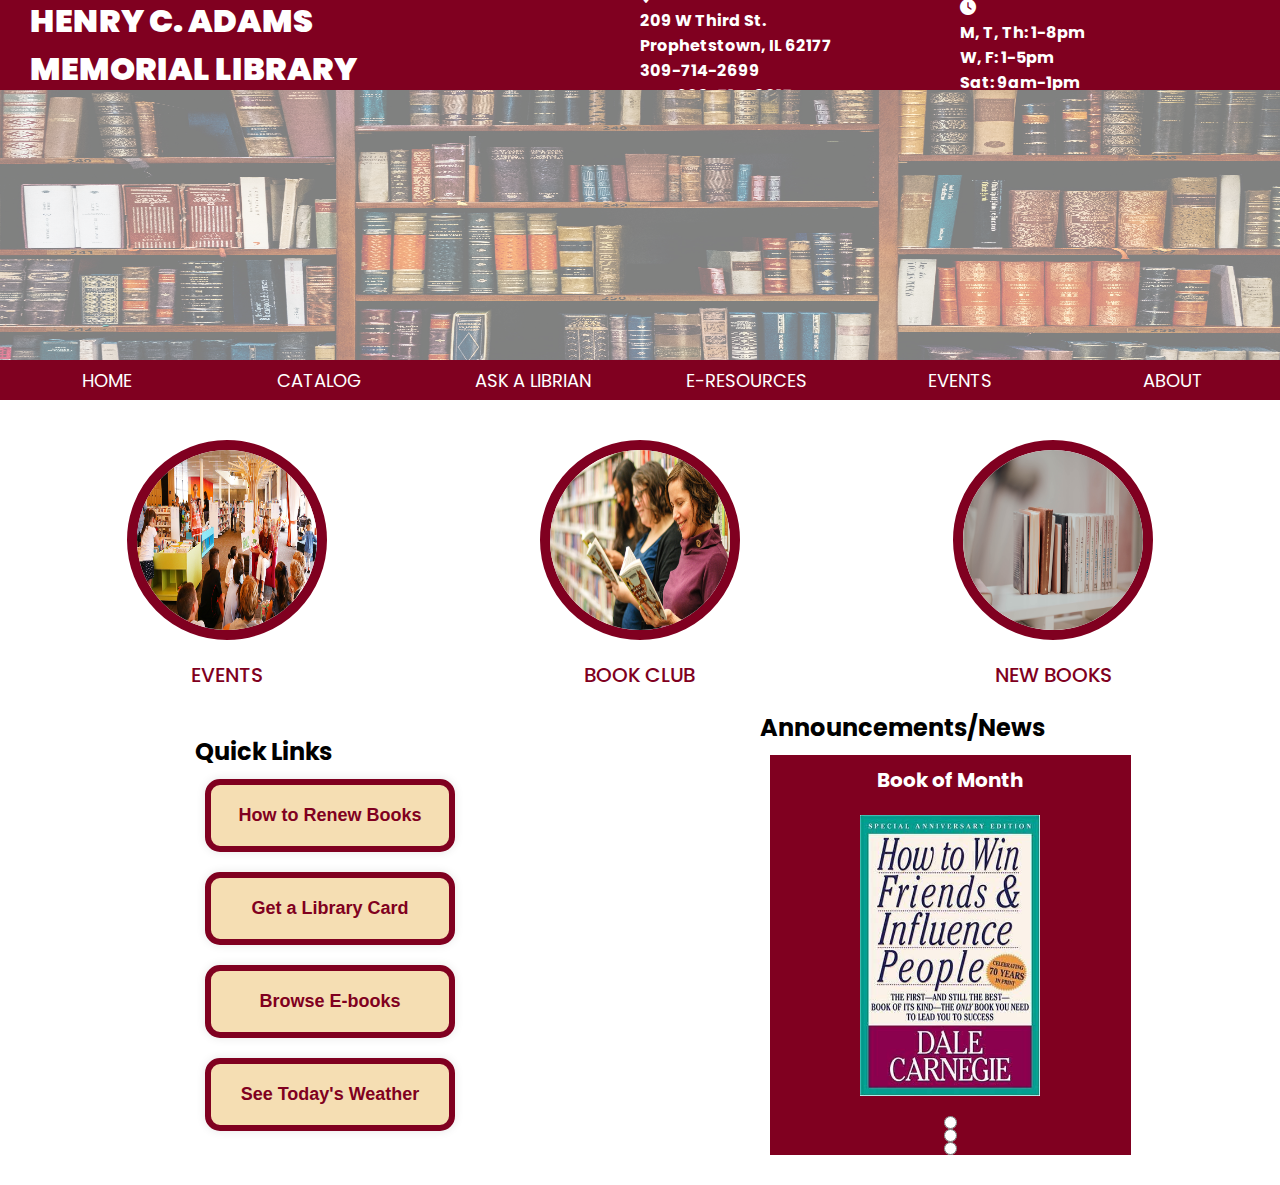
==== index.html @ bca825b5 "init the web" ====
<!DOCTYPE html>
<html lang="en">
    <head>
        <meta charset="UTF-8">
        <meta http-equiv="X-UA-Compatible" content="IE=edge">
        <meta name="viewport" content="width=device-width, initial-scale=1.0">
        <link rel="preconnect" href="https://fonts.googleapis.com">
        <link rel="preconnect" href="https://fonts.gstatic.com" crossorigin>
        <link href="https://fonts.googleapis.com/css2?family=Poppins:wght@400;500&display=swap" rel="stylesheet">
        <link rel="stylesheet" href="./style.css">
        <link rel="stylesheet" href="path/to/font-awesome/css/font-awesome.min.css">
        <link rel="stylesheet" href="https://cdnjs.cloudflare.com/ajax/libs/font-awesome/6.4.0/css/all.min.css"/>
        <title>Landing Page</title>
    </head>

    <body>
        <header>
            <div class="logo-container">
                <h1 class="logo">HENRY C. ADAMS <br> MEMORIAL LIBRARY</h1>
            </div>
            <div class="location-container">
                <i class="fa-sharp fa-solid fa-location-dot"></i>
                <h4 class="location">
                    209 W Third St. <br>
                    Prophetstown, IL 62177 <br>
                    309-714-2699 <br>
                    Fax: 309-714-9015
                </h4>
            </div>
            <div class="time-container">
                <i class="fa-solid fa-clock"></i>
                <h4 class="time">
                    M, T, Th: 1-8pm <br>
                    W, F: 1-5pm <br>
                    Sat: 9am-1pm
                </h4>
            </div>
            
        </header>

        <div class="img-intro">
            <img src="./img/intro-lib.jpg" alt="intro">
        </div>

        <nav class="nav-bar">
            <ul class="nav-links">
                <li><a class="nav-link" href="#">HOME</a></li>
                <li><a class="nav-link" href="#">CATALOG</a></li>
                <li><a class="nav-link" href="#">ASK A LIBRIAN</a></li>
                <li><a class="nav-link" href="#">E-RESOURCES</a></li>
                <li><a class="nav-link" href="#">EVENTS</a></li>
                <li><a class="nav-link" href="#">ABOUT</a></li>
            </ul>
        </nav>

        <main>
            <section class="activity">
                <div class="event frame">
                    <img class="circle" src="./img/lib-event.jpg" alt="event">
                    <a class="act-link" href="#">EVENTS</a>
                </div>
                <div class="club frame">
                    <img class="circle" src="./img/lib-club.jpg" alt="club">
                    <a class="act-link" href="#">BOOK CLUB</a>
                </div>
                <div class="book frame">
                    <img class="circle" src="./img/new-book.jpg" alt="book">
                    <a class="act-link" href="#">NEW BOOKS</a>
                </div>
            </section>

            <section class="access-info">
                <div class="quick-link">
                    <h2 class="title">Quick Links</h2>
                    <button class="btn">How to Renew Books</button>
                    <button class="btn">Get a Library Card</button>
                    <button class="btn">Browse E-books</button>
                    <button class="btn">See Today's Weather</button>
                </div>

                <div class="news">
                    <h2 class="title">Announcements/News</h2>
                    <div class="display-sliding">
                        <h2 class="sub-title">Book of Month</h2>
                        <img class="book-sliding" src="./img/book-sample.jpg" alt="book-sample">
                        <input type="radio" name="radio-btn" id="radio1">
                        <input type="radio" name="radio-btn" id="radio2">
                        <input type="radio" name="radio-btn" id="radio3">
                    </div>
                </div>
            </section>
        </main>
    </body>
</html>
---- style.css ----
* {
    margin: 0px;
    padding: 0px;
    box-sizing: border-box;
}

body {
    font-family: 'Poppins', sans-serif;
}

header {
    display: flex;
    background: #800020; 
    height: 10vh;
    margin: auto;
    align-items: center;
}

.nav-bar {
    position: relative;
    background: #800020;
    margin: auto;
    height: 40px;

}

.logo-container {
    display: flex;
    color: white;
    flex: 2;
}

.logo {
    font-weight: 1000;
    margin:30px
}

.location-container {
    color: white;
    flex: 1;
}

.time-container {
    color: white;
    flex: 1;
}

.nav-links {
    height: 100%;
    display: grid;
    grid-template-columns: repeat(6, 1fr);
    justify-content: space-around;
    justify-items: center;
    list-style: none;
    align-items: center;
}

.nav-link {
    color: white;
    font-size: 18px;
    text-decoration: none;
}

.img-intro img {
    display: flex;
    width: 100%;
    height: 30vh;
    margin: auto;
    align-items: center;
    opacity: 50%;
}

.activity {
    height: 100%;
    display: grid;
    grid-template-columns: repeat(3, 1fr);
    justify-content: space-around;
    justify-items: center;
    align-items: center;
    margin: 20px;
}

.act-link{
    color:#800020;
    font-size: 20px;
    font-weight: 500;
    text-decoration: none;
}

.circle {
    border-radius:50%;
    width:200px;
    height:200px;
    border:10px solid #800020;
    margin: 20px;
}

.frame {
    display: flex;
    flex-direction: column;
    align-items: center;
}

.access-info {
    height: 100%;
    display: grid;
    grid-template-columns: repeat(2, 1fr);
    justify-content: space-around;
    justify-items: center;
    align-items: center;
    margin: 20px;
}

.quick-link {
    display: flex;
    flex-direction: column;
}

.btn {
    border:6px solid #800020;
    background:  wheat;
    color: #800020;
    width: 250px;
    padding: 20px;
    cursor: pointer;
    margin: 10px;
    font-size: 18px;
    font-weight: bold;
    border-radius: 15px;
    box-shadow: 0 0 10px rgba(0, 0, 0, 0.1);
    -webkit-transition-duration: 0.3s;
    transition-duration: 0.3s;
    -webkit-transition-property: box-shadow, transform;
    transition-property: box-shadow, transform;
}

.btn:hover, .btn:focus, .btn:active {
    box-shadow: 0 0 20px rgba(0, 0, 0, 0.5);
    -webkit-transform: scale(1.1);
    transform: scale(1.1);
}

.sub-title {
    color: white;
    font-size: 20px;
    margin-top: 10px;
}

.book-sliding{
    display: flex;
    width: 50%;
    margin: 20px;
    align-items: center;

}

.display-sliding {
    background: #800020; 
    height: 100%;
    display: flex;
    flex-direction: column;
    justify-content: space-around;
    justify-items: center;
    align-items: center;
    margin: 10px;
}
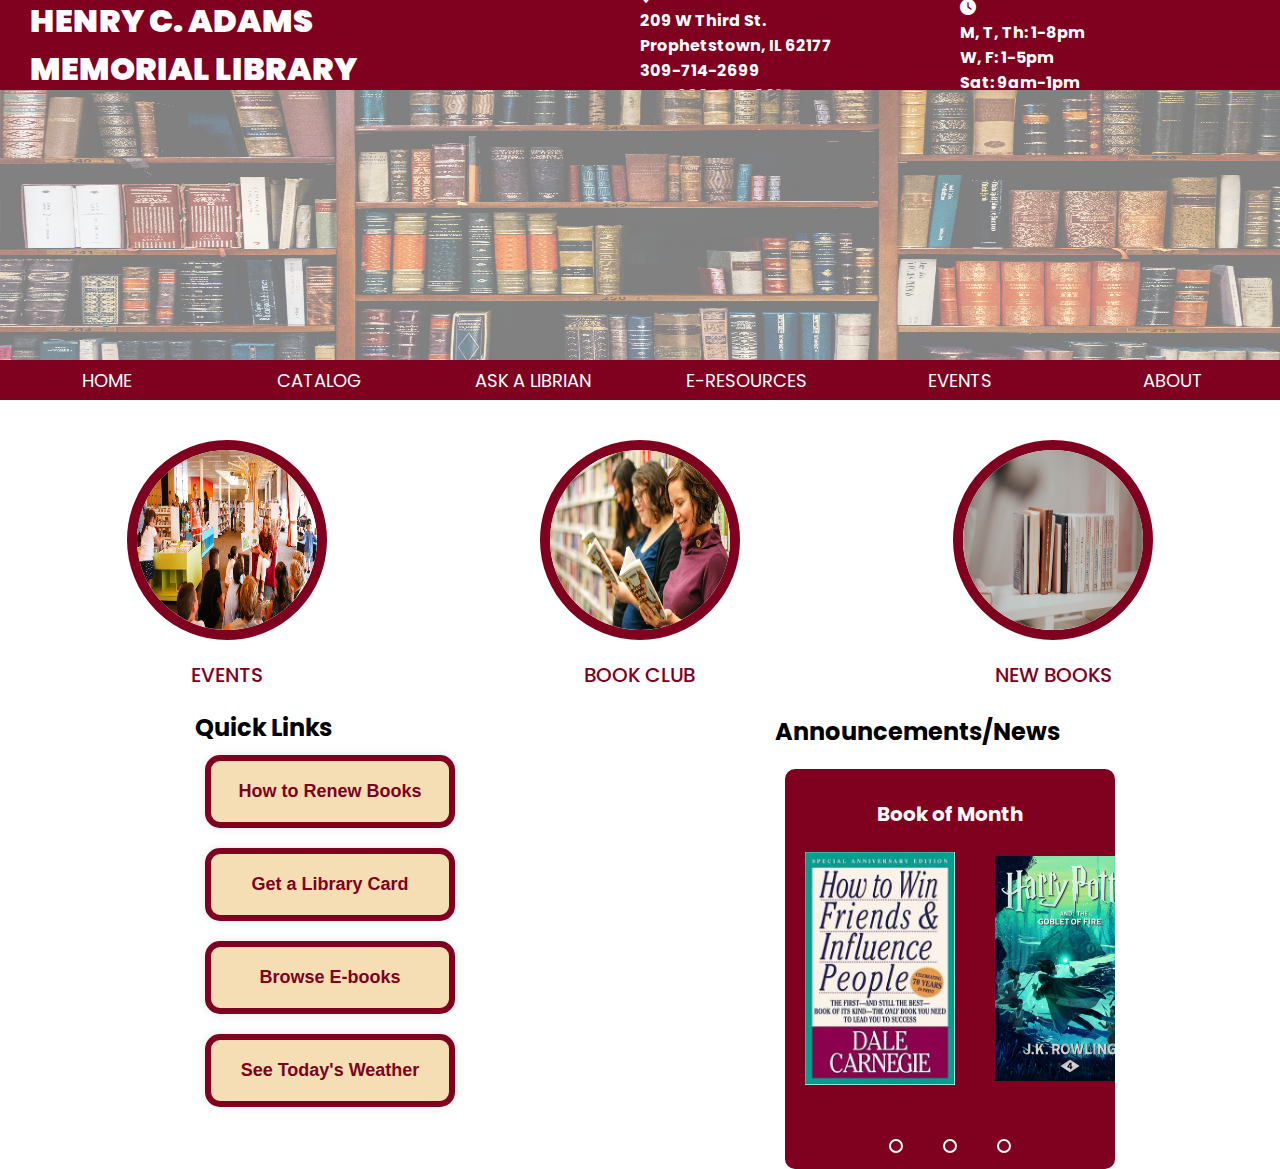
==== commit 0780e4e8: "add buttons and sliders" ====
--- a/index.html
+++ b/index.html
@@ -80,12 +80,30 @@
 
                 <div class="news">
                     <h2 class="title">Announcements/News</h2>
+                    <h2 class="sub-title">Book of Month</h2>
                     <div class="display-sliding">
-                        <h2 class="sub-title">Book of Month</h2>
-                        <img class="book-sliding" src="./img/book-sample.jpg" alt="book-sample">
                         <input type="radio" name="radio-btn" id="radio1">
                         <input type="radio" name="radio-btn" id="radio2">
                         <input type="radio" name="radio-btn" id="radio3">
+                        <div class="slide first">
+                            <img src="./img/book-sample.jpg" alt="book-sample">
+                        </div>
+                        <div class="slide">
+                            <img src="./img/book-sample-2.jpg" alt="book-sample">
+                        </div>
+                        <div class="slide">
+                            <img src="./img/book-sample-3.jpg" alt="book-sample">
+                        </div>
+                        <div class="navigation-auto">
+                            <div class="auto-btn1"></div>
+                            <div class="auto-btn2"></div>
+                            <div class="auto-btn3"></div>
+                        </div>
+                    </div>
+                    <div class="navigation-mannual">
+                        <label for="radio1" class="manual-btn"></label>
+                        <label for="radio2" class="manual-btn"></label>
+                        <label for="radio3" class="manual-btn"></label> 
                     </div>
                 </div>
             </section>
--- a/style.css
+++ b/style.css
@@ -143,24 +143,83 @@
 .sub-title {
     color: white;
     font-size: 20px;
-    margin-top: 10px;
-}
-
-.book-sliding{
-    display: flex;
-    width: 50%;
-    margin: 20px;
-    align-items: center;
-
-}
-
+    margin-top: 50px;
+    margin-bottom: -70px;
+    z-index: 1;
+    position: relative;
+    display: flex;
+    justify-content: center;
+}
+
+/* .book-sliding{
+    display: flex;
+    width: 150px;
+    margin: 20px;
+    align-items: center;
+} */
+
+.news {
+    width: 350px;
+    height: 400px;
+}
 .display-sliding {
+    position: relative;
     background: #800020; 
     height: 100%;
     display: flex;
-    flex-direction: column;
+    /* flex-direction: column; */
     justify-content: space-around;
     justify-items: center;
     align-items: center;
     margin: 10px;
+    border-radius: 10px;
+    overflow: hidden;
+    
+}
+
+.display-sliding input {
+    display: none;
+}
+
+.slide img {
+    display: flex;
+    width: 150px;
+    margin: 20px;
+    align-items: center;
+}
+
+/* mannual Slide navigation */
+.navigation-mannual {
+    position: relative;
+    margin-top: -40px;
+    display: flex;
+    justify-content: center;
+}
+
+.manual-btn {
+    border: 2px solid white;
+    padding: 5px;
+    border-radius: 10px;
+    cursor: pointer;
+    transition: 1s;
+}
+
+.manual-btn:not(:last-child) {
+    margin-right: 40px;
+}
+
+.manual-btn:hover {
+    background: white;
+}
+
+#radio1:checked ~ .first{
+    margin-left: 0;
+}
+
+#radio2:checked ~ .first{
+    margin-left: -30%;
+}
+
+#radio3:checked ~ .first{
+    margin-left: -66%;
 }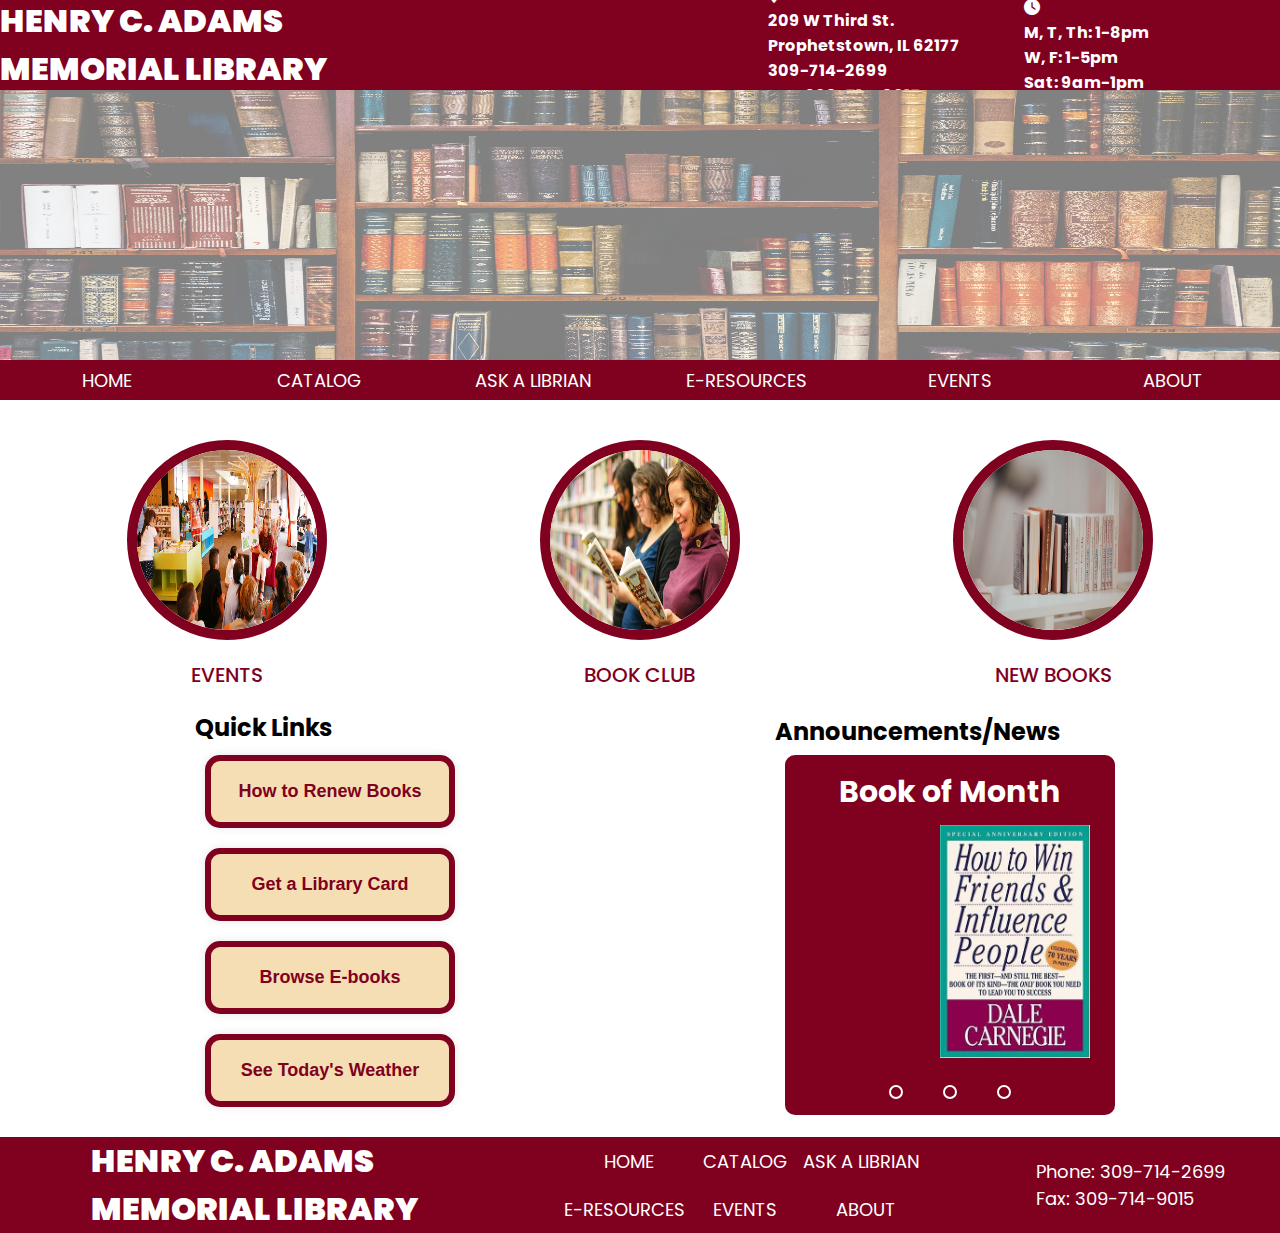
==== commit b5d74cde: "add footer" ====
--- a/index.html
+++ b/index.html
@@ -82,17 +82,19 @@
                     <h2 class="title">Announcements/News</h2>
                     <h2 class="sub-title">Book of Month</h2>
                     <div class="display-sliding">
-                        <input type="radio" name="radio-btn" id="radio1">
-                        <input type="radio" name="radio-btn" id="radio2">
-                        <input type="radio" name="radio-btn" id="radio3">
-                        <div class="slide first">
-                            <img src="./img/book-sample.jpg" alt="book-sample">
-                        </div>
-                        <div class="slide">
-                            <img src="./img/book-sample-2.jpg" alt="book-sample">
-                        </div>
-                        <div class="slide">
-                            <img src="./img/book-sample-3.jpg" alt="book-sample">
+                        <div class="slider">
+                            <input type="radio" name="radio-btn" id="radio1">
+                            <input type="radio" name="radio-btn" id="radio2">
+                            <input type="radio" name="radio-btn" id="radio3">
+                            <div class="slide first">
+                                <img src="./img/book-sample.jpg" alt="book-sample">
+                            </div>
+                            <div class="slide second">
+                                <img src="./img/book-sample-2.jpg" alt="book-sample">
+                            </div>
+                            <div class="slide">
+                                <img src="./img/book-sample-3.jpg" alt="book-sample">
+                            </div>
                         </div>
                         <div class="navigation-auto">
                             <div class="auto-btn1"></div>
@@ -108,5 +110,29 @@
                 </div>
             </section>
         </main>
+
+        <footer>
+            <div class="logo-container">
+                <h1 class="logo">HENRY C. ADAMS <br> MEMORIAL LIBRARY</h1>
+            </div>
+            <div class="row">
+                <ul class="nav-links-footer">
+                    <li><a class="nav-link" href="#">HOME</a></li>
+                    <li><a class="nav-link" href="#">CATALOG</a></li>
+                    <li><a class="nav-link" href="#">ASK A LIBRIAN</a></li>
+                </ul>
+                <ul class="nav-links-footer">
+                    <li><a class="nav-link" href="#">E-RESOURCES</a></li>
+                    <li><a class="nav-link" href="#">EVENTS</a></li>
+                    <li><a class="nav-link" href="#">ABOUT</a></li>
+                </ul>
+            </div>
+            <div class="contact">
+                <p>
+                    Phone: 309-714-2699 <br>
+                    Fax: 309-714-9015
+                </p>
+            </div>
+        </footer>
     </body>
 </html>--- a/style.css
+++ b/style.css
@@ -16,6 +16,15 @@
     align-items: center;
 }
 
+footer {
+    display: grid;
+    grid-template-columns: 400px auto auto;
+    background: #800020; 
+    justify-content: space-around;
+    justify-items: center;
+    align-items: center;
+}
+
 .nav-bar {
     position: relative;
     background: #800020;
@@ -27,12 +36,13 @@
 .logo-container {
     display: flex;
     color: white;
-    flex: 2;
+    flex: 3;
 }
 
 .logo {
     font-weight: 1000;
     margin:30px
+    flex: 2;
 }
 
 .location-container {
@@ -45,6 +55,25 @@
     flex: 1;
 }
 
+.row {
+    height: 100%;
+    display: grid;
+    grid-template-rows: repeat(2, 1fr);
+    justify-content: space-around;
+    justify-items: center;
+    list-style: none;
+    align-items: center;
+}
+
+.nav-links-footer {
+    height: 100%;
+    display: grid;
+    grid-template-columns: repeat(3, 1fr);
+    justify-content: space-around;
+    justify-items: center;
+    list-style: none;
+    align-items: center;
+}
 .nav-links {
     height: 100%;
     display: grid;
@@ -55,11 +84,13 @@
     align-items: center;
 }
 
-.nav-link {
+.nav-link, .contact {
     color: white;
     font-size: 18px;
     text-decoration: none;
 }
+
+
 
 .img-intro img {
     display: flex;
@@ -142,39 +173,40 @@
 
 .sub-title {
     color: white;
-    font-size: 20px;
-    margin-top: 50px;
+    font-size: 30px;
+    margin-top: 20px;
     margin-bottom: -70px;
     z-index: 1;
     position: relative;
     display: flex;
     justify-content: center;
 }
-
-/* .book-sliding{
-    display: flex;
-    width: 150px;
-    margin: 20px;
-    align-items: center;
-} */
 
 .news {
     width: 350px;
     height: 400px;
 }
+
 .display-sliding {
     position: relative;
     background: #800020; 
-    height: 100%;
-    display: flex;
+    height: 90%;
+    /* display: flex; */
     /* flex-direction: column; */
     justify-content: space-around;
     justify-items: center;
     align-items: center;
     margin: 10px;
     border-radius: 10px;
+}
+
+.slider {
+    position: relative;
+    display: flex;
+    width: 200px;
+    top: 50px;
+    left: 70px;
     overflow: hidden;
-    
 }
 
 .display-sliding input {
@@ -182,10 +214,14 @@
 }
 
 .slide img {
-    display: flex;
+    /* display: flex; */
     width: 150px;
     margin: 20px;
-    align-items: center;
+    display: flex;
+}
+
+.slide {
+    transition: 2s;
 }
 
 /* mannual Slide navigation */
@@ -217,9 +253,9 @@
 }
 
 #radio2:checked ~ .first{
-    margin-left: -30%;
+    margin-left: -95%;
 }
 
 #radio3:checked ~ .first{
-    margin-left: -66%;
+    margin-left: -190%;
 }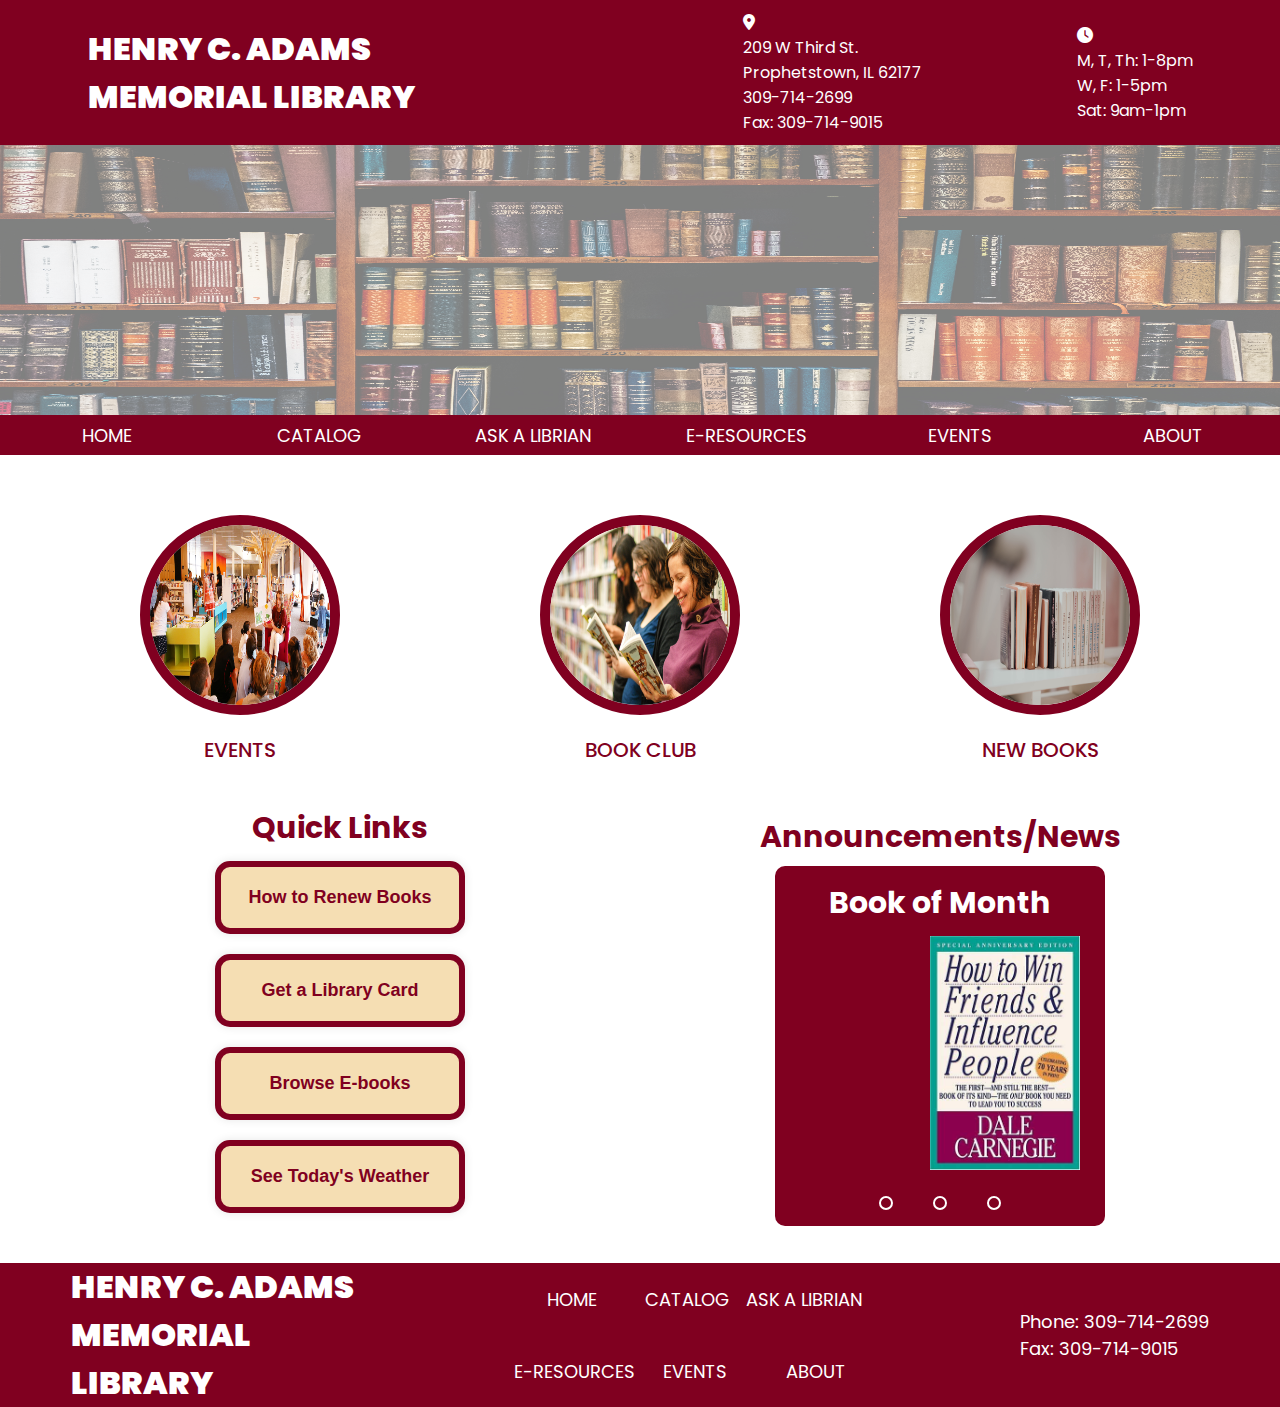
==== commit 89728d6d: "finalize the web" ====
--- a/index.html
+++ b/index.html
@@ -20,20 +20,20 @@
             </div>
             <div class="location-container">
                 <i class="fa-sharp fa-solid fa-location-dot"></i>
-                <h4 class="location">
+                <p class="location">
                     209 W Third St. <br>
                     Prophetstown, IL 62177 <br>
                     309-714-2699 <br>
                     Fax: 309-714-9015
-                </h4>
+                </p>
             </div>
             <div class="time-container">
                 <i class="fa-solid fa-clock"></i>
-                <h4 class="time">
+                <p class="time">
                     M, T, Th: 1-8pm <br>
                     W, F: 1-5pm <br>
                     Sat: 9am-1pm
-                </h4>
+                </p>
             </div>
             
         </header>
--- a/style.css
+++ b/style.css
@@ -9,19 +9,21 @@
 }
 
 header {
-    display: flex;
+    display: grid;
+    grid-template-columns: 500px auto auto;
+    background: #800020;
+    padding: 10px;
+    margin: auto;
+    justify-content: space-around;
+    align-items: center;
+}
+
+footer {
+    display: grid;
+    grid-template-columns: 300px auto auto;
     background: #800020; 
-    height: 10vh;
-    margin: auto;
-    align-items: center;
-}
-
-footer {
-    display: grid;
-    grid-template-columns: 400px auto auto;
-    background: #800020; 
-    justify-content: space-around;
-    justify-items: center;
+    justify-content: space-around;
+    justify-items: flex-start;
     align-items: center;
 }
 
@@ -60,7 +62,7 @@
     display: grid;
     grid-template-rows: repeat(2, 1fr);
     justify-content: space-around;
-    justify-items: center;
+    justify-items: flex-start;
     list-style: none;
     align-items: center;
 }
@@ -88,9 +90,17 @@
     color: white;
     font-size: 18px;
     text-decoration: none;
-}
-
-
+    -webkit-transition-duration: 0.3s;
+    transition-duration: 0.3s;
+    -webkit-transition-property: font-weight, transform;
+    transition-property: font-weight, transform;
+}
+
+.nav-link:hover, .nav-link:focus, .nav-link:active {
+    font-weight: bold;
+    -webkit-transform: scale(1.1);
+    transform: scale(1.1);
+}
 
 .img-intro img {
     display: flex;
@@ -108,15 +118,9 @@
     justify-content: space-around;
     justify-items: center;
     align-items: center;
-    margin: 20px;
-}
-
-.act-link{
-    color:#800020;
-    font-size: 20px;
-    font-weight: 500;
-    text-decoration: none;
-}
+    margin: 40px;
+}
+
 
 .circle {
     border-radius:50%;
@@ -139,12 +143,29 @@
     justify-content: space-around;
     justify-items: center;
     align-items: center;
-    margin: 20px;
+    margin: 40px;
 }
 
 .quick-link {
     display: flex;
     flex-direction: column;
+}
+
+.act-link{
+    color:#800020;
+    font-size: 20px;
+    font-weight: 500;
+    text-decoration: none;
+    -webkit-transition-duration: 0.3s;
+    transition-duration: 0.3s;
+    -webkit-transition-property: font-weight, transform;
+    transition-property: font-weight, transform;
+}
+
+.act-link:hover, .act-link:focus, .act-link:active {
+    font-weight: bold;
+    -webkit-transform: scale(1.1);
+    transform: scale(1.1);
 }
 
 .btn {
@@ -171,6 +192,15 @@
     transform: scale(1.1);
 }
 
+
+.title {
+    color: #800020;
+    font-size: 30px;
+    position: relative;
+    display: flex;
+    justify-content: center;
+}
+
 .sub-title {
     color: white;
     font-size: 30px;
